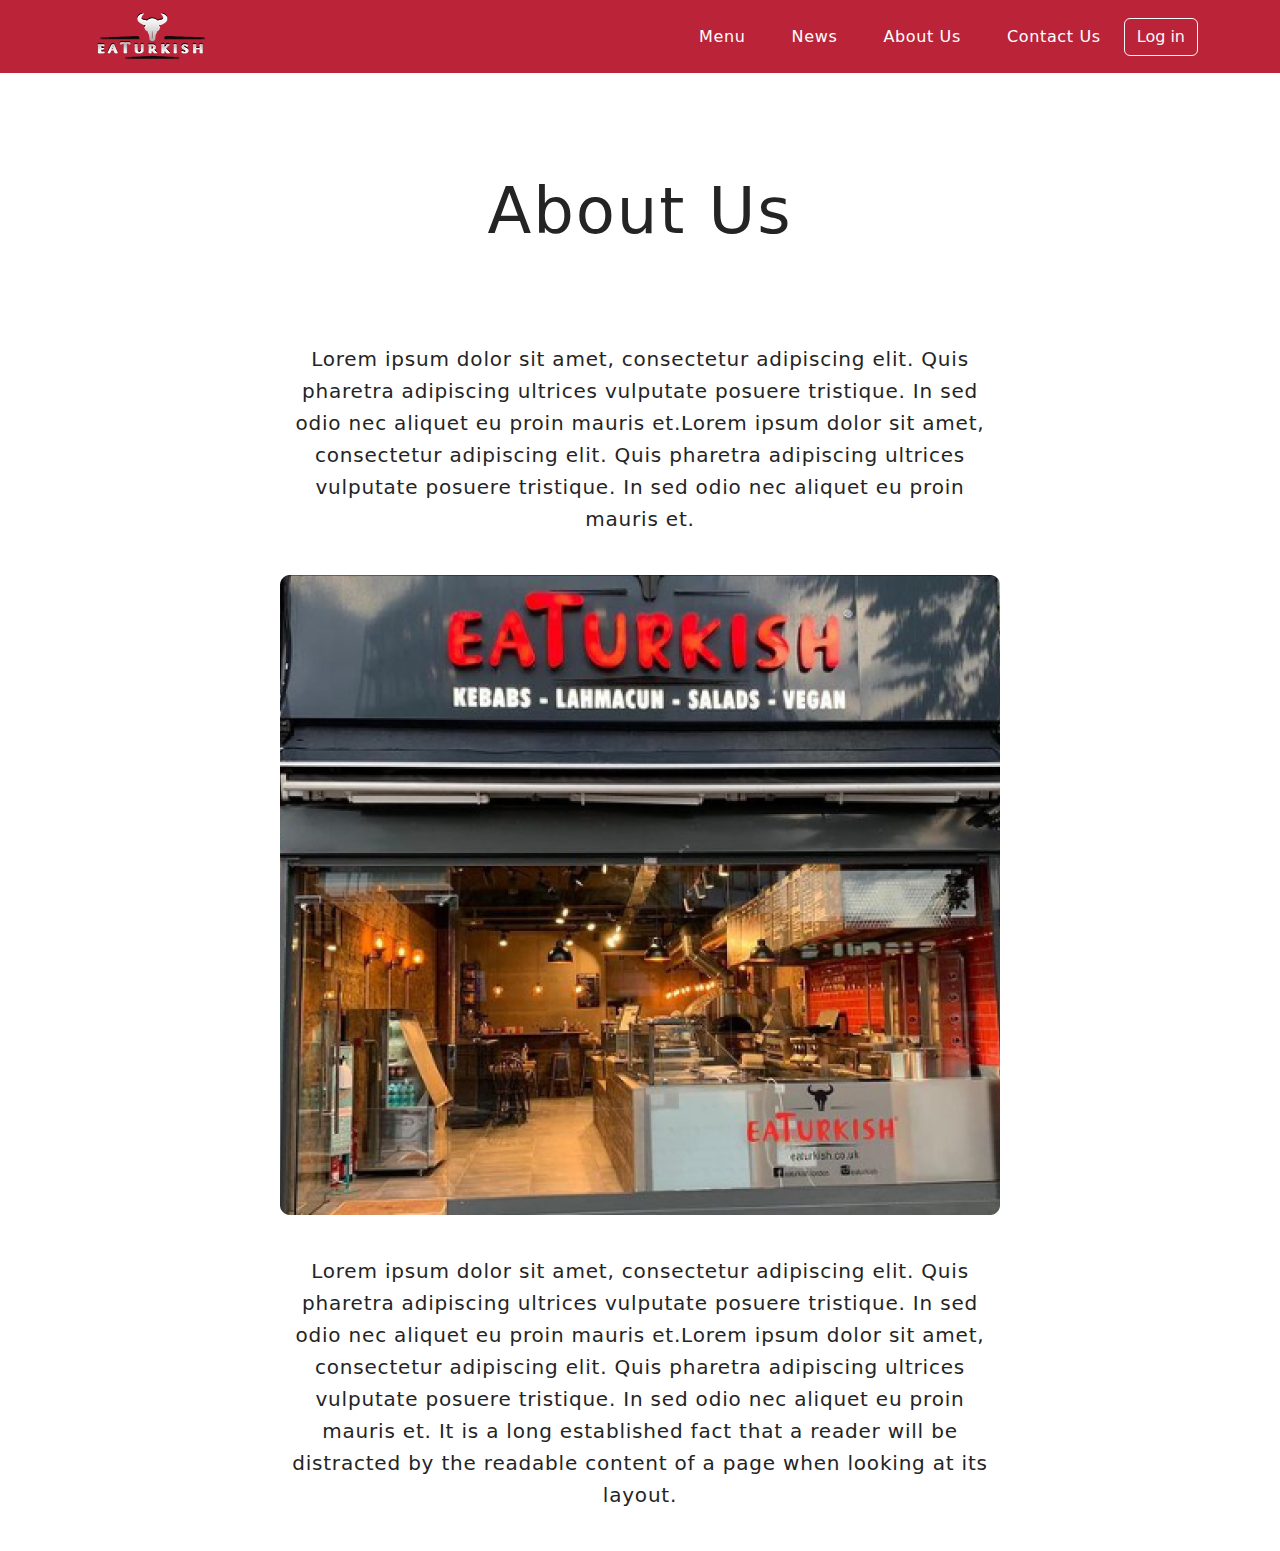
==== about.html @ 2ed8504d "20% ready" ====
<!DOCTYPE html>
<html lang="en">
  <head>
    <meta charset="UTF-8" />
    <meta http-equiv="X-UA-Compatible" content="IE=edge" />
    <meta name="viewport" content="width=device-width, initial-scale=1.0" />
    <title>meal</title>
    <link rel="stylesheet" href="./style/bootstrap.min.css" />
    <link rel="stylesheet" href="./css/about.css" />
  </head>
  <body>
    <header class="fixed-top" w3-include-html="navbar.html"></header>
    <main id="about">
      <div class="container">
        <h1>About Us</h1>
        <p>
          Lorem ipsum dolor sit amet, consectetur adipiscing elit. Quis pharetra
          adipiscing ultrices vulputate posuere tristique. In sed odio nec
          aliquet eu proin mauris et.Lorem ipsum dolor sit amet, consectetur
          adipiscing elit. Quis pharetra adipiscing ultrices vulputate posuere
          tristique. In sed odio nec aliquet eu proin mauris et.
        </p>
        <img src="./images/about/pexels-ron-lach-8879653 2.png" alt="" />
        <p>
          Lorem ipsum dolor sit amet, consectetur adipiscing elit. Quis pharetra
          adipiscing ultrices vulputate posuere tristique. In sed odio nec
          aliquet eu proin mauris et.Lorem ipsum dolor sit amet, consectetur
          adipiscing elit. Quis pharetra adipiscing ultrices vulputate posuere
          tristique. In sed odio nec aliquet eu proin mauris et. It is a long
          established fact that a reader will be distracted by the readable
          content of a page when looking at its layout.
        </p>
      </div>
    </main>
    <script src="js/bootstrap.bundle.min.js"></script>
    <script src="js/mian.js"></script>
  </body>
</html>
---- css/about.css ----
.collapse {
  flex-grow: 0 !important;
}

nav {
  background: #bb2339;
  padding: 27px 0;
}

a.nav-link {
  font-weight: 400;
  font-size: 16px;
  line-height: 22px;
  letter-spacing: 0.04em;
  color: #ffffff;
}

.nav-item {
  padding: 0 15px;
}

header {
  background: #bb2339;
}

#about {
  text-align: center;
}
#about h1 {
  margin: auto;
  max-width: 720px;
  padding-top: 170px;
  padding-bottom: 50px;
  font-weight: 500;
  font-size: 64px;
  line-height: 130%;
  text-align: center;
  letter-spacing: 0.03em;
  text-transform: capitalize;
  font-feature-settings: "tnum" on, "lnum" on;
  color: #242424;
}
#about img {
  margin: auto;
  width: 720px;
}
#about p {
  padding: 40px 0;
  margin: auto;
  max-width: 720px;
  font-weight: 400;
  font-size: 20px;
  line-height: 32px;
  letter-spacing: 0.04em;
  color: #242424;
}/*# sourceMappingURL=about.css.map */
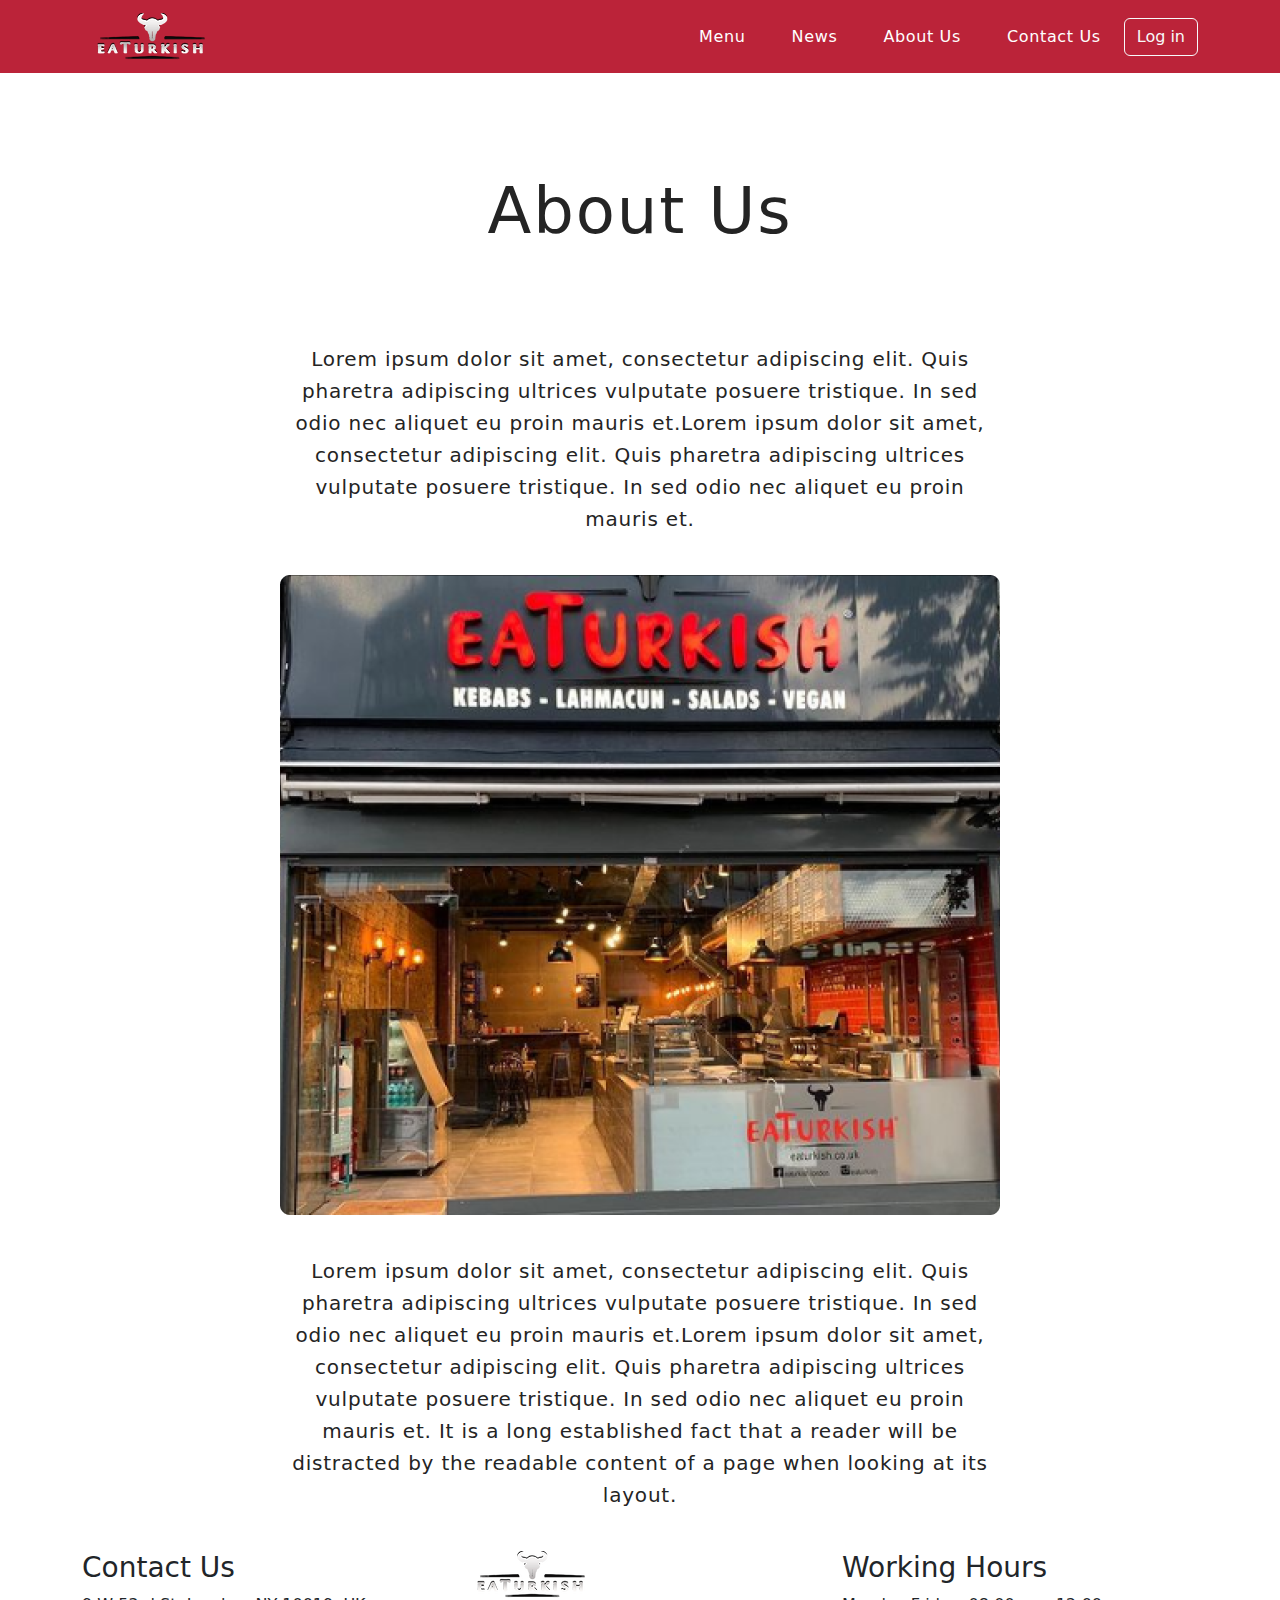
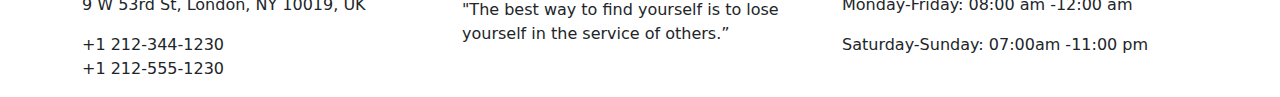
==== commit 12820d25: "tugadi" ====
--- a/about.html
+++ b/about.html
@@ -33,6 +33,7 @@
         </p>
       </div>
     </main>
+    <footer w3-include-html="footer.html"></footer>
     <script src="js/bootstrap.bundle.min.js"></script>
     <script src="js/mian.js"></script>
   </body>
